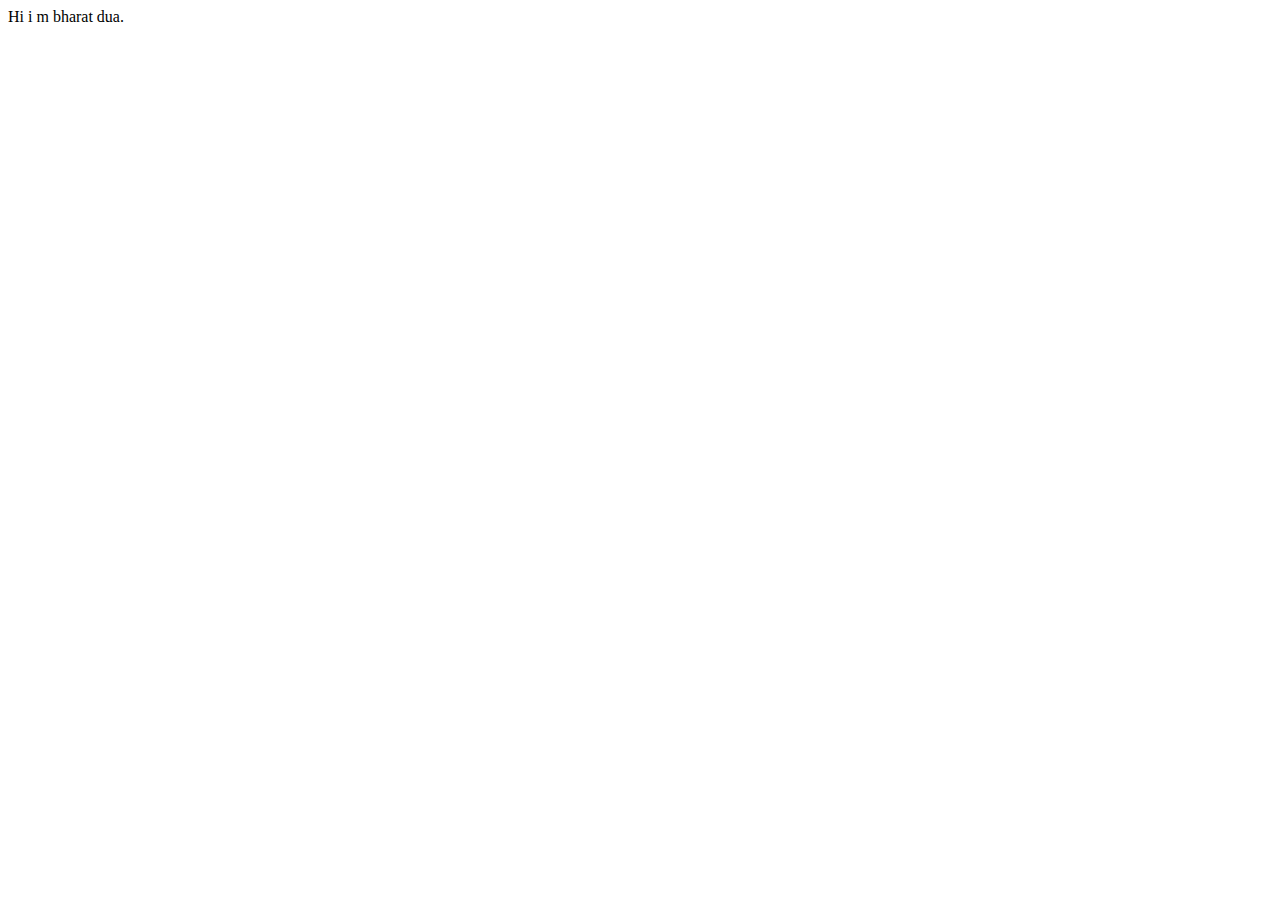
==== Index.html @ d6b85381 "Initial commit" ====
<!DOCTYPE html>
<html lang="en">
<head>
    <meta charset="UTF-8">
    <meta http-equiv="X-UA-Compatible" content="IE=edge">
    <meta name="viewport" content="width=device-width, initial-scale=1.0">
    <title>Bharat_Dua Portfolio</title>
</head>
<body>
    Hi i m bharat dua.
</body>
</html>
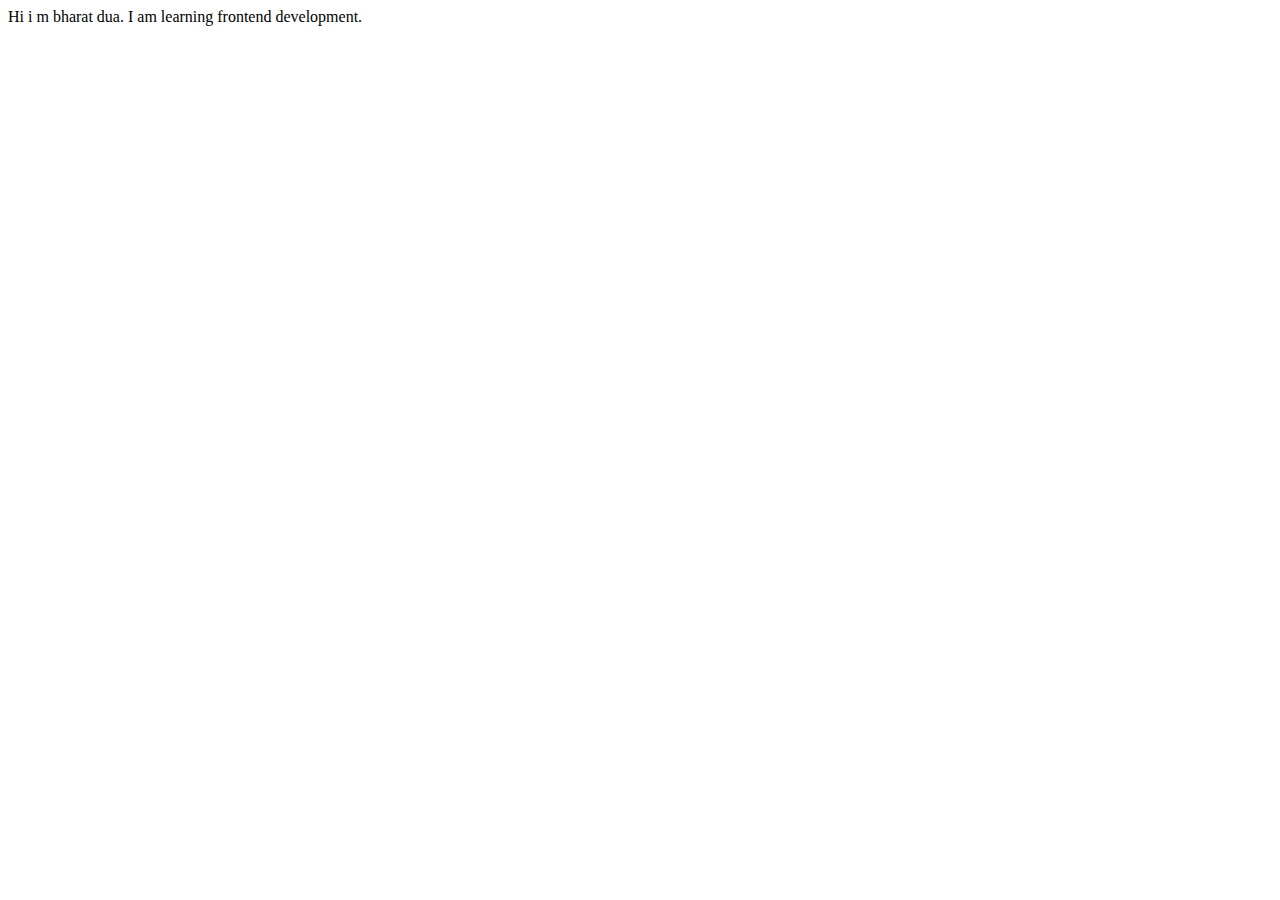
==== commit 8690f823: "docs : my job type" ====
--- a/Index.html
+++ b/Index.html
@@ -8,5 +8,6 @@
 </head>
 <body>
     Hi i m bharat dua.
+    I am learning frontend development.
 </body>
 </html>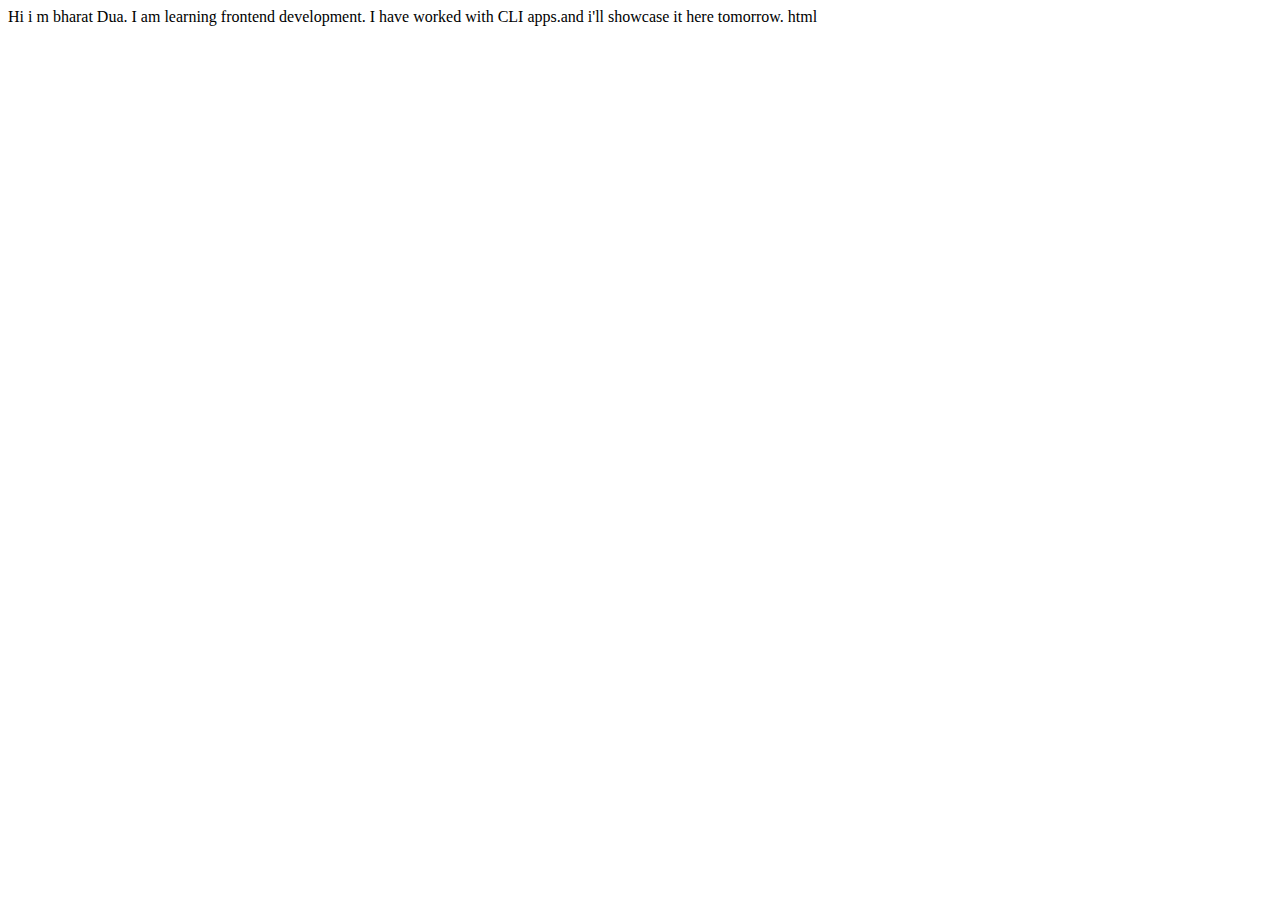
==== commit afeff3d9: "update details" ====
--- a/Index.html
+++ b/Index.html
@@ -1,13 +1,15 @@
 <!DOCTYPE html>
 <html lang="en">
-<head>
-    <meta charset="UTF-8">
-    <meta http-equiv="X-UA-Compatible" content="IE=edge">
-    <meta name="viewport" content="width=device-width, initial-scale=1.0">
+  <head>
+    <meta charset="UTF-8" />
+    <meta http-equiv="X-UA-Compatible" content="IE=edge" />
+    <meta name="viewport" content="width=device-width, initial-scale=1.0" />
     <title>Bharat_Dua Portfolio</title>
-</head>
-<body>
-    Hi i m bharat dua.
-    I am learning frontend development.
-</body>
-</html>+  </head>
+  <body>
+    Hi i m bharat Dua.
+     I am learning frontend development.
+     I have worked with CLI apps.and i'll showcase it here tomorrow.
+     html
+  </body>
+</html>
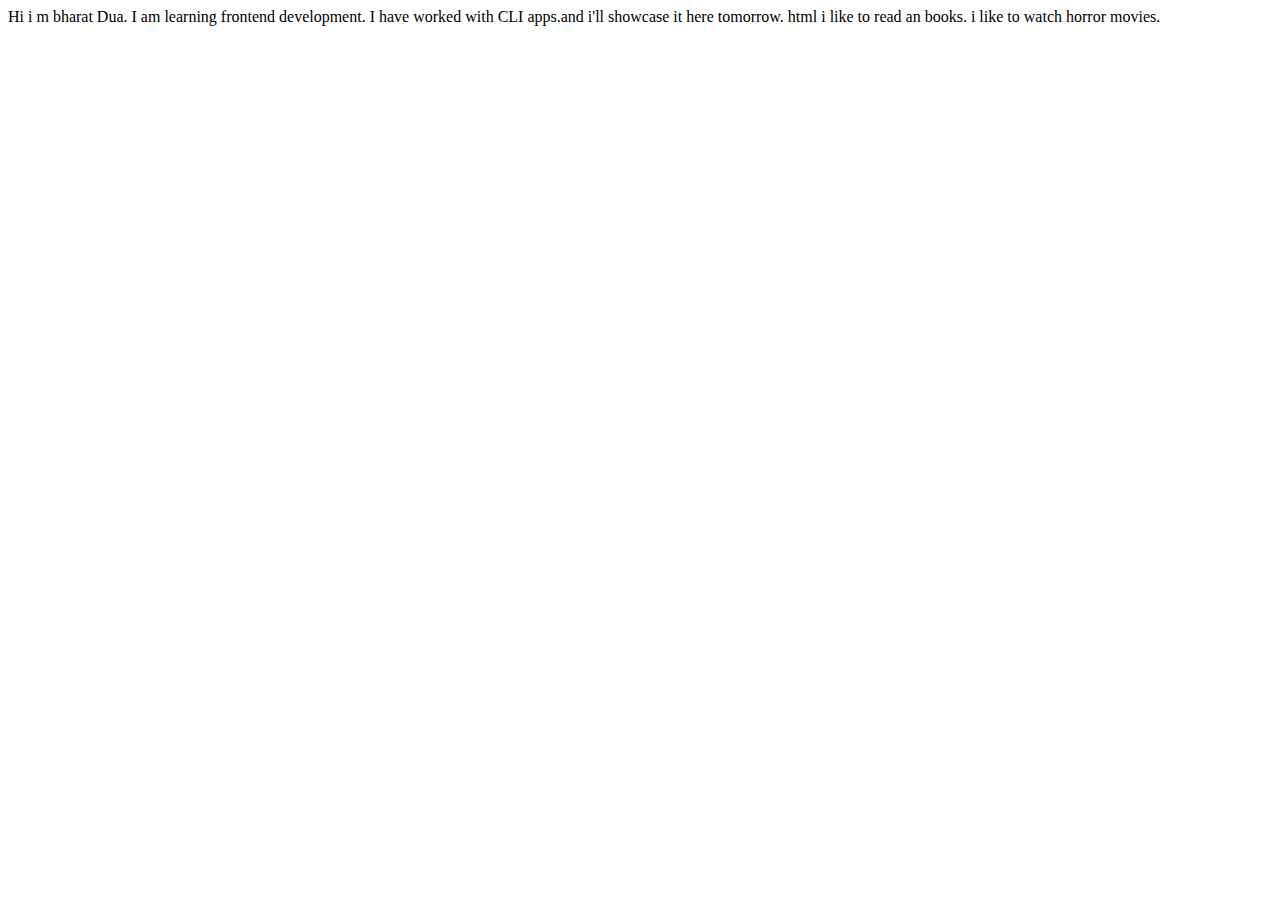
==== commit 65d1aba1: "add bools.movies details" ====
--- a/Index.html
+++ b/Index.html
@@ -11,5 +11,8 @@
      I am learning frontend development.
      I have worked with CLI apps.and i'll showcase it here tomorrow.
      html
+
+     i like to read an books.
+     i like to watch horror movies.
   </body>
 </html>
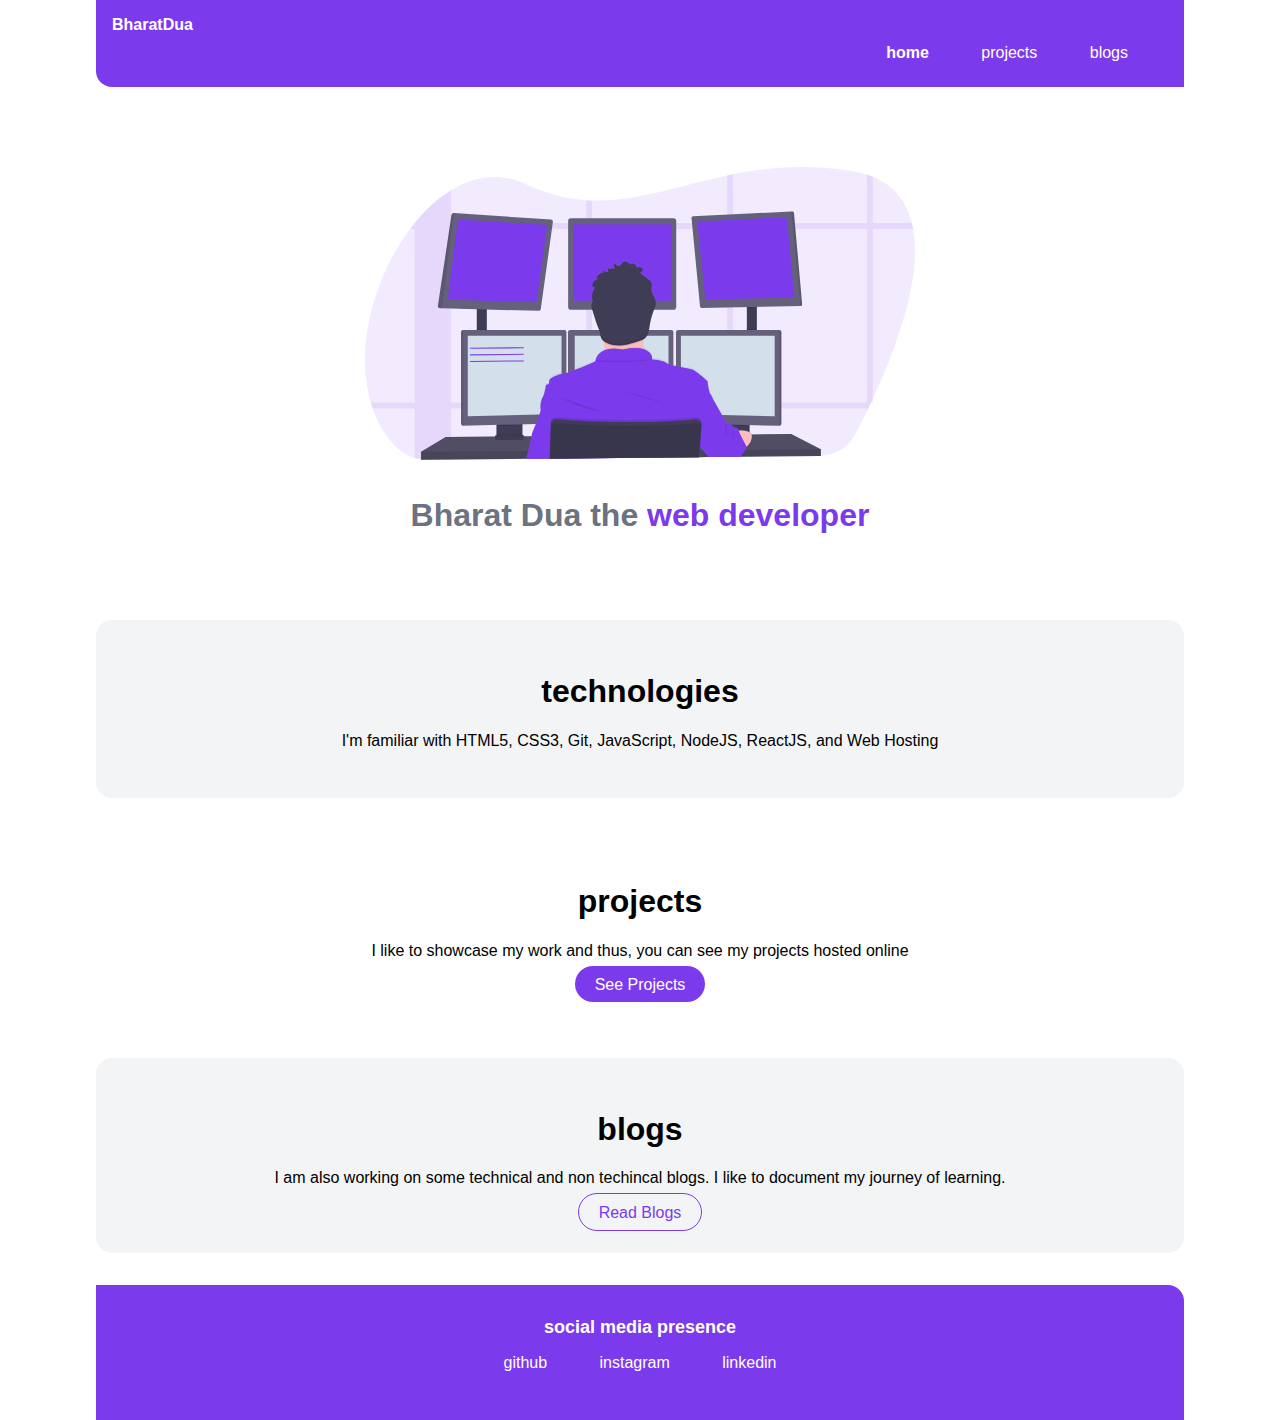
==== commit d211f2fa: "simple portfolio built using HTML,CSS  about of me" ====
--- a/Index.html
+++ b/Index.html
@@ -2,17 +2,80 @@
 <html lang="en">
   <head>
     <meta charset="UTF-8" />
-    <meta http-equiv="X-UA-Compatible" content="IE=edge" />
     <meta name="viewport" content="width=device-width, initial-scale=1.0" />
-    <title>Bharat_Dua Portfolio</title>
+    <title>home | BharatDua</title>
+    <link href="styles.css" rel="stylesheet" />
   </head>
-  <body>
-    Hi i m bharat Dua.
-     I am learning frontend development.
-     I have worked with CLI apps.and i'll showcase it here tomorrow.
-     html
+  <body> 
+    <nav class="navigation container">
+      <div class="nav-brand"><a href="/">BharatDua</a></div>
+      <ul class="list-non-bullet nav-pills">
+        <li class="list-item-inline">
+          <a class="link link-active" href="/">home</a>
+        </li>
+        <li class="list-item-inline">
+          <a class="link" href="/projects.html">projects</a>
+        </li>
+        <li class="list-item-inline">
+          <a class="link" href="/blogs.html">blogs</a>
+        </li>
+      </ul>
+    </nav>
 
-     i like to read an books.
-     i like to watch horror movies.
+    <header class="hero">
+      <img class="hero-img" src="/profile2.svg" />
+      <h1 class="hero-heading">
+        Bharat Dua the <span class="heading-inverted"> web developer</span>
+      </h1>
+    </header>
+
+    <section class="section ow">
+      <div class="container container-center">
+        <h1>technologies</h1>
+        <p>
+          I'm familiar with HTML5, CSS3, Git, JavaScript, NodeJS, ReactJS, and
+          Web Hosting
+        </p>
+      </div>
+    </section>
+
+    <section class="section">
+      <div class="container container-center">
+        <h1>projects</h1>
+        <p>
+          I like to showcase my work and thus, you can see my projects hosted
+          online
+        </p>
+        <a class="link link-primary" href="/projects.html">See Projects</a>
+      </div>
+    </section>
+
+    <section class="section ow">
+      <div class="container container-center">
+        <h1>blogs</h1>
+        <p>
+          I am also working on some technical and non techincal blogs. I like to
+          document my journey of learning.
+        </p>
+        <a class="link link-secondary" href="/blogs.html">Read Blogs</a>
+      </div>
+    </section>
+
+    <footer class="footer">
+      <div class="footer-header">social media presence</div>
+      <ul class="social-links list-non-bullet">
+        <li class="list-item-inline">
+          <a class="link" href="https://github.com/Bharat-Dua?tab=overview&from=2021-08-01&to=2021-08-31" target="_blank"> github </a>
+        </li>
+        <li class="list-item-inline">
+          <a class="link" href="https://www.instagram.com/" target="_blank"> instagram </a>
+        </li>
+        <li class="list-item-inline">
+          <a class="link" href="https://www.linkedin.com/feed/" target="_blank">
+            linkedin
+          </a>
+        </li>
+      </ul>
+    </footer>
   </body>
-</html>
+</html>--- a/styles.css
+++ b/styles.css
@@ -0,0 +1,213 @@
+:root {
+  --primary-color: #7c3aed;
+  --off-white: #f3f4f6;
+  --dark-gray: #6b7280;
+}
+
+body {
+  font-family: "Montserrat", sans-serif;
+  margin: 0px auto;
+  max-width: 85%;
+  width: 100%;
+}
+
+hr {
+  margin: 2rem 0rem;
+}
+
+/** spaces **/
+
+.margin-md {
+  margin: 2rem;
+}
+
+/** container **/
+.container {
+  padding: 0rem 1rem;
+}
+
+.container-center {
+  max-width: 900px;
+  width: 100%;
+  margin: auto;
+}
+
+/** links **/
+.link {
+  box-sizing: border-box;
+  text-decoration: none;
+  padding: 0.5rem 1rem;
+}
+
+.link-primary {
+  max-width: 140px;
+  padding: 0.6rem 1.2rem;
+  background-color: var(--primary-color);
+  color: #fff;
+  margin: 1rem auto;
+  border-radius: 2rem;
+}
+
+.link-secondary {
+  max-width: 140px;
+  margin: 1rem;
+  padding: 0.6rem 1.2rem;
+  border-radius: 2rem;
+  border: 1px solid var(--primary-color);
+  color: var(--primary-color);
+}
+
+/** look into BEM naming convention for CSS **/
+
+/** lists **/
+
+.list-non-bullet {
+  list-style: none;
+  padding-inline-start: 0px;
+}
+
+.list-item-inline {
+  display: inline;
+  padding: 0rem 0.5rem;
+}
+
+/** navigation **/
+
+.navigation {
+  background-color: var(--primary-color);
+  color: white;
+  padding: 1rem;
+  border-bottom-left-radius: 1rem;
+}
+
+.navigation .nav-brand {
+  font-weight: bold;
+}
+
+.nav-brand a {
+  text-decoration: none;
+  color: inherit;
+}
+
+.navigation .nav-pills {
+  text-align: right;
+  margin: 0.6rem 1rem;
+}
+
+.navigation .link {
+  color: white;
+}
+
+.navigation .link-active {
+  font-weight: bold;
+}
+
+/** header **/
+
+.hero {
+  padding: 2rem;
+  padding-top: 5rem;
+}
+
+.hero .hero-img {
+  max-width: 80%;
+  width: 550px;
+  display: block;
+  margin: auto;
+}
+
+.hero .hero-heading {
+  text-align: center;
+  padding-top: 1rem;
+  color: var(--dark-gray);
+}
+
+.hero .hero-heading .heading-inverted {
+  color: var(--primary-color);
+}
+
+/** sections **/
+
+.section {
+  padding: 2rem;
+  margin: 2rem 0;
+  border-radius: 1rem;
+  text-align: center;
+}
+
+.section h1 {
+  text-align: center;
+}
+
+.ow {
+  background-color: var(--off-white);
+}
+
+/** footers **/
+
+.footer {
+  background-color: var(--primary-color);
+  padding: 2rem 1rem;
+  text-align: center;
+  color: white;
+  border-top-right-radius: 1rem;
+}
+
+.footer .link {
+  color: white;
+}
+
+.footer .footer-header {
+  font-weight: bold;
+  font-size: large;
+}
+
+.footer ul {
+  padding-inline-start: 0px;
+}
+
+/** projects **/
+.showcase-list {
+  /* padding: 2rem; */
+  padding: 2rem;
+  border-radius: 1rem;
+  text-align: center;
+  margin: 3rem auto;
+}
+.showcase-list h1 {
+  margin: 0.5rem;
+}
+
+.showcase-list p {
+  padding-bottom: 1rem;
+}
+
+/** blogs **/
+
+.showcase-blog {
+  padding-bottom: 6rem;
+}
+.blog-heading{
+  padding-bottom: 8rem;
+  text-align: center;
+}
+
+@media (max-width: 900px) {
+  body {
+    max-width: 95%;
+    width: 100%;
+  }
+
+  .list-item-inline {
+    display: inline;
+    padding: 0rem;
+  }
+
+  .container-center {
+    width: auto;
+  }
+
+  .link-primary {
+    display: block;
+  }
+}